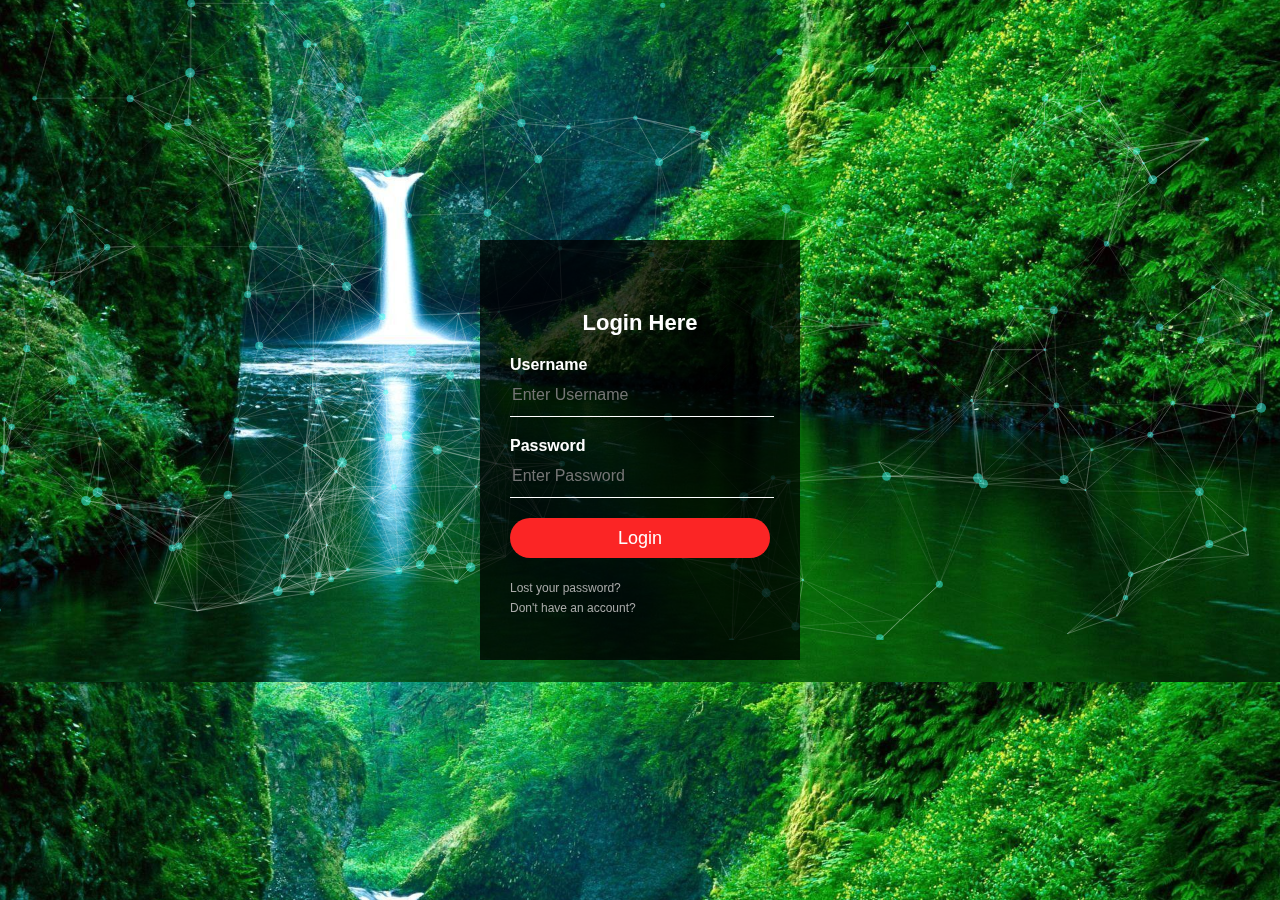
==== index.html @ d1606046 "Test123" ====
<!DOCTYPE html>
<html lang="sv">
<head>
<meta charset="UTF-8">
<title>Login</title>
   <link rel="stylesheet" type="text/css" href="./Login/style.css">
    
<body>
    <div class="loginbox">
    
    <h1 text align="center">Login Here</h1>
        <form>
            <p class="Login">Username</p>
            <input type="text" name="" placeholder="Enter Username">
            <br>
            <p>Password</p>
            <input type="password" name="" placeholder="Enter Password">
            <input type="submit" name="" value="Login">
            <a href="#">Lost your password?</a>
            <br>
            <a href="register.html">Don't have an account?</a>
            </form>
      
    </div>
    <div id="particles-js"></div>
    <script type="text/javascript" src="./Login/particles.js"></script>
    <script type="text/javascript" src="./Login/app.js"></script>
    

</body>
</head>
</html>








<!DOCTYPE html>
<html lang="en">
<head>
<meta charset="UTF-8">
<meta name="viewport" content="width=device-width, initial-scale=1.0">
<meta http-equiv="X-UA-Compatible" content="ie=edge">
	<title> Title </title>
</head>

	<body>

</body>
</html>
---- Login/style.css ----
body{
    margin: 0;
    padding: 0;
    background: url(pic1.jpg);
    background-size: cover;
    background-position: center;
    font-family: sans-serif;
}

.loginbox{
    width: 320px;
    height: 420px;
    background-image: url(hej.png);
    color: #fff;
    top: 50%;
    left: 50%;
    position: absolute;
    transform: translate(-50%,-50%);
    box-sizing: border-box;
    padding: 70px 30px;
   
}



h1{
    margin: 0;
    padding: 0 0 20px;
    text-align: center;
    font-size: 22px;
}

.loginbox p{
    margin: 0;
    padding: 0;
    font-weight: bold;
    
}

.loginbox input{
    width: 100%;
    margin-bottom: 20px;
    
}

.loginbox input[type="text"], input[type="password"]
{
    border: none;
    border-bottom: 1px solid #fff;
    background: transparent;
    outline: none;
    height: 40px;
    color: #fff;
    font-size: 16px;
}
.loginbox input[type="submit"]
{
    border: none;
    outline: none;
    height: 40px;
    background: #fb2525;
    color: #fff;
    font-size: 18px;
    border-radius: 20px;
}
.loginbox input[type="submit"]:hover
{
    cursor: pointer;
    background: #ffc107;
    color: #000;
}
.loginbox a{
    text-decoration: none;
    font-size: 12px;
    line-height: 20px;
    color: darkgrey;
}

.loginbox a:hover
{
    color: #ffc107;
}
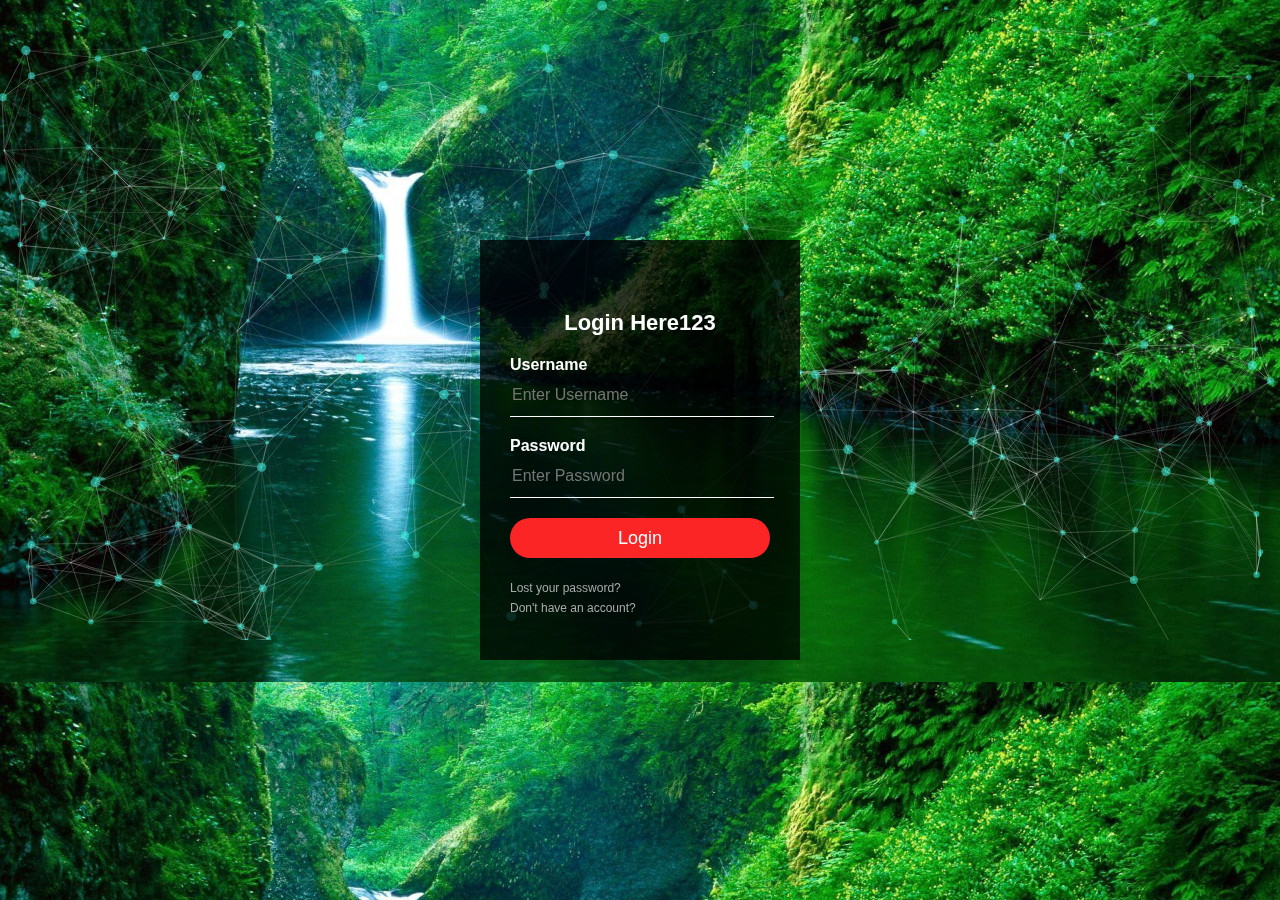
==== commit 265553e5: "Test123" ====
--- a/index.html
+++ b/index.html
@@ -8,7 +8,7 @@
 <body>
     <div class="loginbox">
     
-    <h1 text align="center">Login Here</h1>
+    <h1 text align="center">Login Here123</h1>
         <form>
             <p class="Login">Username</p>
             <input type="text" name="" placeholder="Enter Username">
